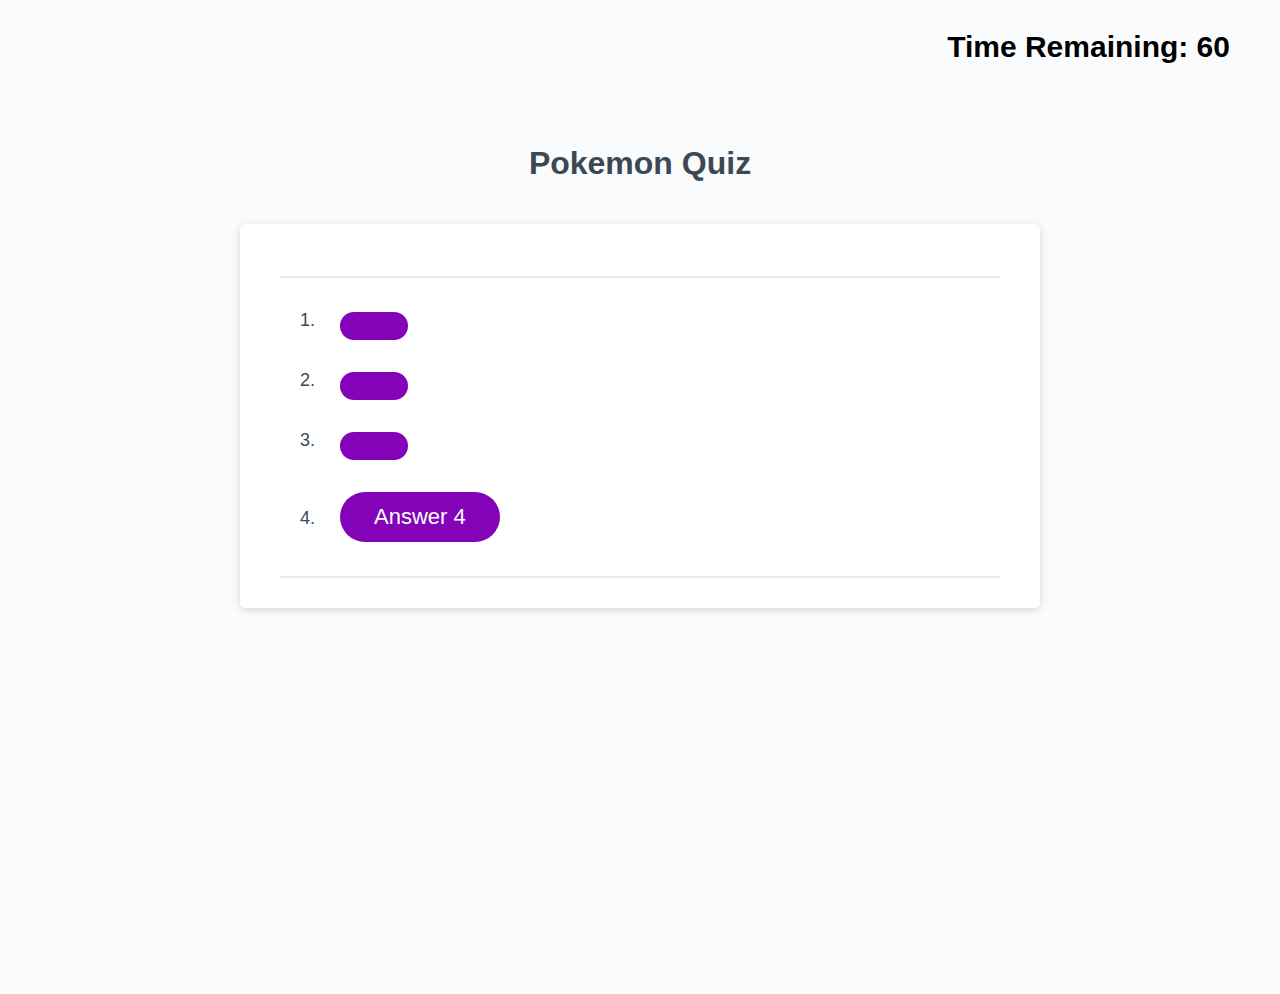
==== index.html @ 9985040c "adding event listeners/ timers" ====
<!DOCTYPE html>
<html lang="en">
  <head>
    <meta charset="UTF-8" />
    <meta name="viewport" content="width=device-width, initial-scale=1.0" />
    <meta http-equiv="X-UA-Compatible" content="ie=edge" />
    <title>Pokemon Quiz</title>
    <link rel="stylesheet" href="./styles.css" />
  </head>
  <body>
    <h3 id = time style="text-align:right;"></h3>
    <div class="wrapper">
      <header>
        <h1>Pokemon Quiz</h1>
      </header>
      <div class="card">
        <div class="card-header">
          <h2></h2>
        </div>
        <div class="card-body">
          <ol class="choice-buttons">
            <li><button id="answer1" class="btn"></button></li>
            <li><button id="answer2" class="btn"></button></li>
            <li><button id="answer3" class="btn"></button></li>
            <li><button id="answer4" class="btn">Answer 4</button></li>
          </ol>
        </div>
        <div class="card-footer">
          
        </div>
      </div>
    </div>
    <script src="script.js"></script>
  </body>
</html>
---- styles.css ----
*,
*::before,
*::after {
  box-sizing: border-box;
}

html,
body,
.wrapper {
  height: 100%;
  margin: 0;
  padding: 0;
}

body {
  font-family: sans-serif;
  background-color: #f9fbfd;
}

.wrapper {
  padding-top: 30px;
  padding-left: 20px;
  padding-right: 20px;
}

header {
  text-align: center;
  padding: 20px;
  padding-top: 0px;
  color: hsl(206, 17%, 28%);
}

#time{
  font-size: 30px;
  margin-right: 50px;
}

.card {
  background-color: hsl(0, 0%, 100%);
  border-radius: 5px;
  border-width: 1px;
  box-shadow: rgba(0, 0, 0, 0.15) 0px 2px 8px 0px;
  color: hsl(206, 17%, 28%);
  font-size: 18px;
  margin: 0 auto;
  max-width: 800px;
  padding: 30px 40px;
}

.card-header::after {
  content: " ";
  display: block;
  width: 100%;
  background: #e7e9eb;
  height: 2px;
}

.card-body {
  min-height: 100px;
  display: flex;
  flex-direction: column;
}

.card-footer {
  text-align: center;
}

.card-footer::before {
  content: " ";
  display: block;
  width: 100%;
  background: #e7e9eb;
  height: 2px;
}

.card-footer::after {
  content: " ";
  display: block;
  clear: both;
}

.btn {
  border: none;
  background-color: rgb(132, 2, 184);
  border-radius: 25px;
  box-shadow: rgba(0, 0, 0, 0.1) 0px 1px 6px 0px rgba(0, 0, 0, 0.2) 0px 1px 1px
    0px;
  color: hsl(0, 0%, 100%);
  display: inline-block;
  font-size: 22px;
  line-height: 22px;
  margin: 16px 16px 16px 20px;
  padding: 14px 34px;
  text-align: center;
  cursor: pointer;
}

button[disabled] {
  cursor: default;
  background: #c0c7cf;
}

button:hover {
  box-shadow: 0 0 5px 5px #888;
}

button:hover h3 {
  display: block
}


button:active {
  font-size: 180%;
  box-shadow: 0 0 10px #000 inset;
}



.float-right {
  float: right;
}

#password {
  -webkit-appearance: none;
  -moz-appearance: none;
  appearance: none;
  border: none;
  display: block;
  width: 100%;
  padding-top: 15px;
  padding-left: 15px;
  padding-right: 15px;
  padding-bottom: 85px;
  font-size: 1.2rem;
  text-align: center;
  margin-top: 10px;
  margin-bottom: 10px;
  border: 2px dashed #c0c7cf;
  border-radius: 6px;
  resize: none;
  overflow: hidden;
}

@media (max-width: 690px) {
  .btn {
    font-size: 1rem;
    margin: 16px 0px 0px 0px;
    padding: 10px 15px;
  }

  #password {
    font-size: 1rem;
  }
}

@media (max-width: 500px) {
  .btn {
    font-size: 0.8rem;
  }
}
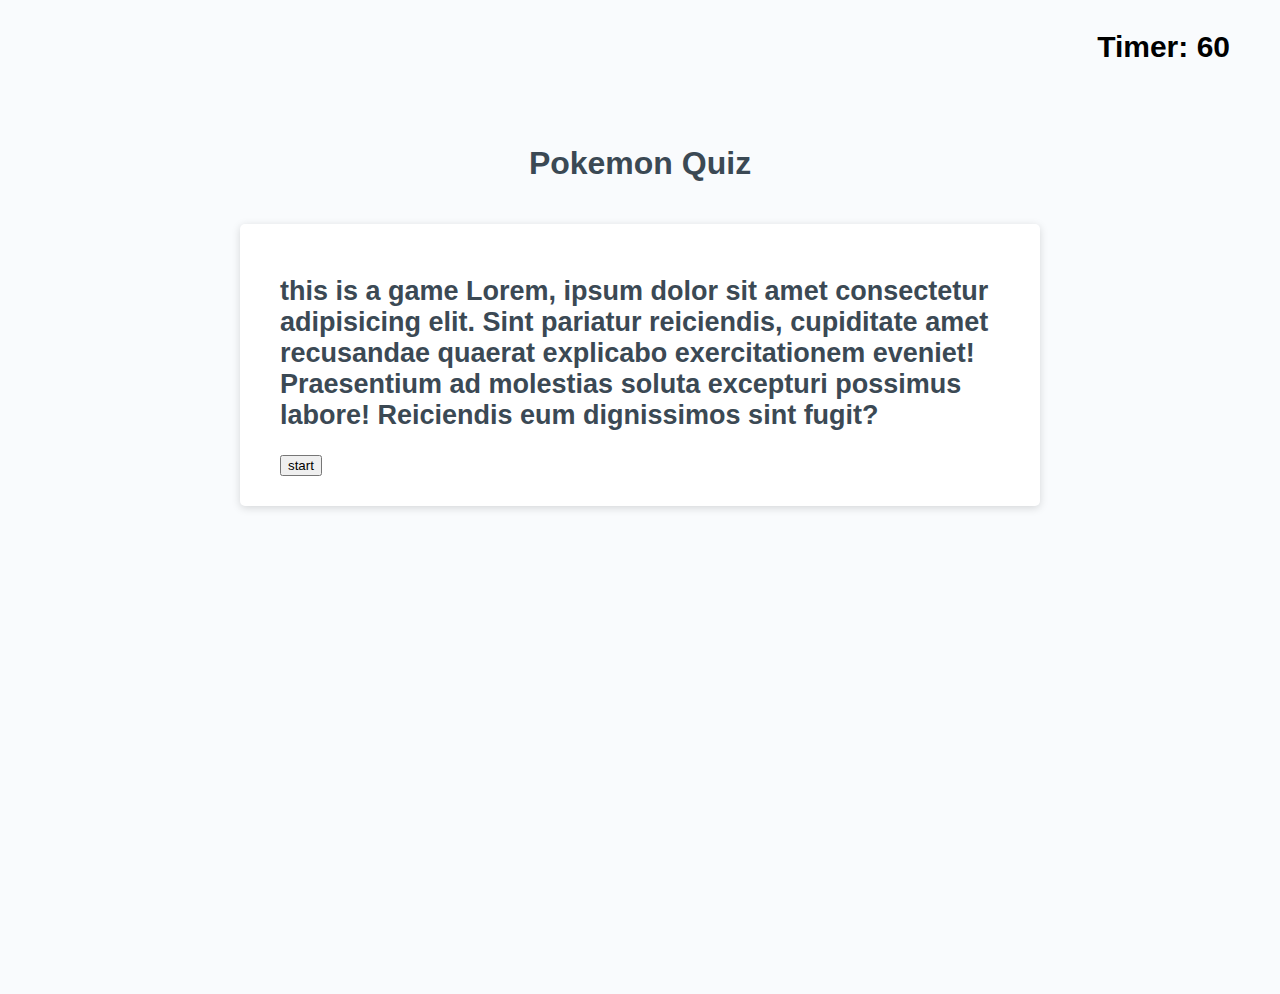
==== commit d1ada5f8: "rewrote majority of html and js" ====
--- a/index.html
+++ b/index.html
@@ -8,25 +8,23 @@
     <link rel="stylesheet" href="./styles.css" />
   </head>
   <body>
-    <h3 id = time style="text-align:right;"></h3>
+    <h3 id = time style="text-align:right;">Timer: <span id="timer">60</span></h3>
     <div class="wrapper">
       <header>
         <h1>Pokemon Quiz</h1>
       </header>
       <div class="card">
-        <div class="card-header">
-          <h2></h2>
+        <div class="start-screen">
+          <h2> this is a game Lorem, ipsum dolor sit amet consectetur adipisicing elit. Sint pariatur reiciendis, cupiditate amet recusandae quaerat explicabo exercitationem eveniet! Praesentium ad molestias soluta excepturi possimus labore! Reiciendis eum dignissimos sint fugit?</h2>
+          <button id="start">start</button>
         </div>
-        <div class="card-body">
-          <ol class="choice-buttons">
-            <li><button id="answer1" class="btn"></button></li>
-            <li><button id="answer2" class="btn"></button></li>
-            <li><button id="answer3" class="btn"></button></li>
-            <li><button id="answer4" class="btn">Answer 4</button></li>
-          </ol>
+        <div class="question-screen hide">
+          <h2 id="question">something</h2>
+          <div id="choices"></div>
         </div>
-        <div class="card-footer">
-          
+        <div class="high-score-screen hide">
+          <label for="initials-input">Initials:</label><br>
+          <input type="text" id="initials-input" name="initials"><br>
         </div>
       </div>
     </div>
--- a/styles.css
+++ b/styles.css
@@ -2,6 +2,10 @@
 *::before,
 *::after {
   box-sizing: border-box;
+}
+
+.hide {
+  display: none !important;
 }
 
 html,
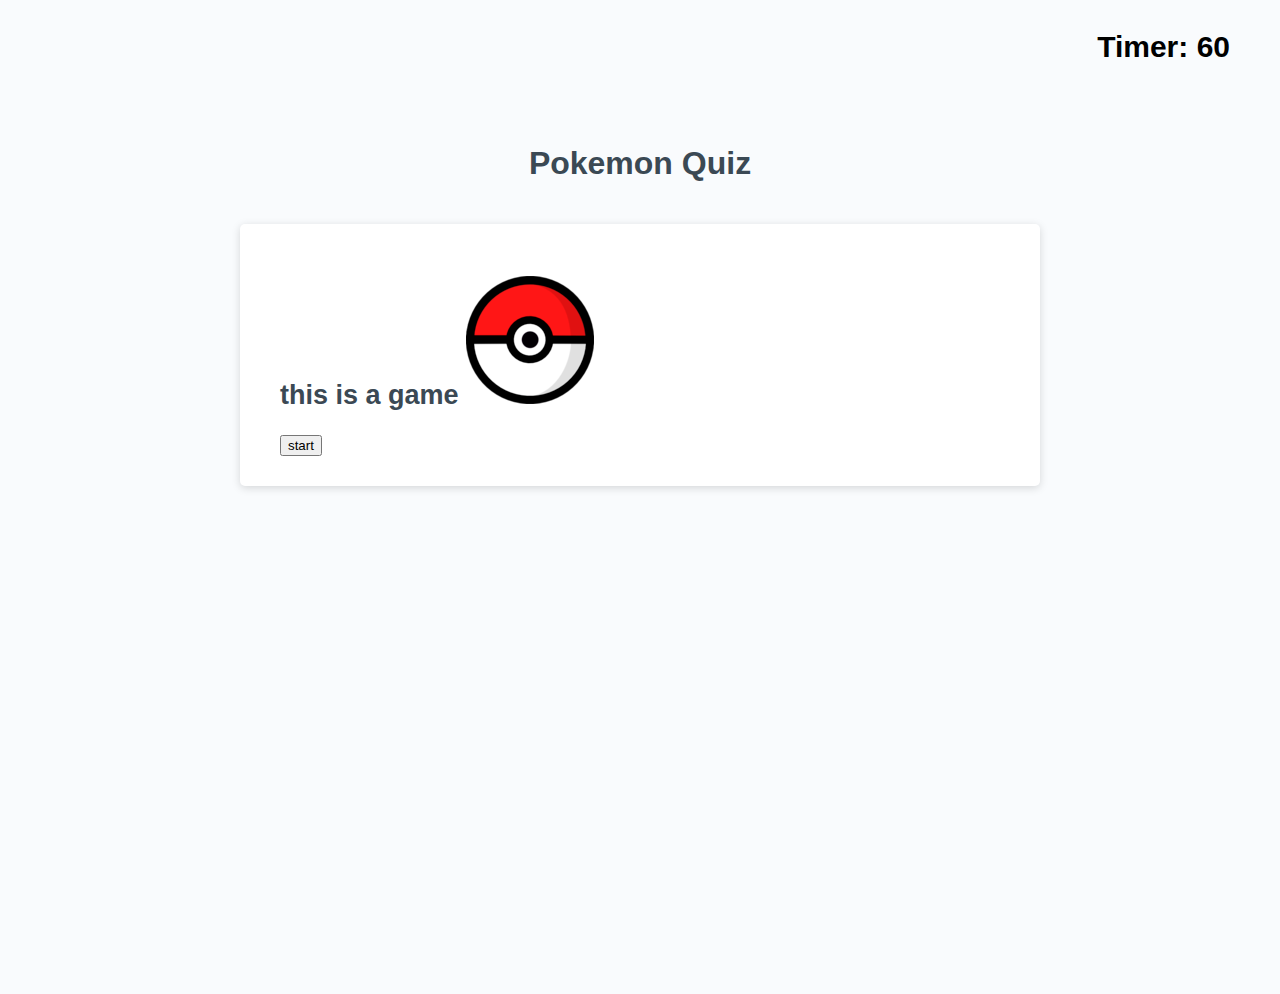
==== commit 76504a15: "added submit" ====
--- a/index.html
+++ b/index.html
@@ -9,25 +9,27 @@
   </head>
   <body>
     <h3 id = time style="text-align:right;">Timer: <span id="timer">60</span></h3>
-    <div class="wrapper">
+    <section class="wrapper">
       <header>
         <h1>Pokemon Quiz</h1>
       </header>
-      <div class="card">
-        <div class="start-screen">
-          <h2> this is a game Lorem, ipsum dolor sit amet consectetur adipisicing elit. Sint pariatur reiciendis, cupiditate amet recusandae quaerat explicabo exercitationem eveniet! Praesentium ad molestias soluta excepturi possimus labore! Reiciendis eum dignissimos sint fugit?</h2>
+      <section class="card">
+        <section class="start-screen">
+          <h2>  this is a game <img src="./Pokemon ball.png"> </h2>
           <button id="start">start</button>
-        </div>
-        <div class="question-screen hide">
+        </section>
+        <section class="question-screen hide">
           <h2 id="question">something</h2>
-          <div id="choices"></div>
-        </div>
-        <div class="high-score-screen hide">
+          <section id="choices"></section>
+          </section>
+        <section class="high-score-screen hide">
           <label for="initials-input">Initials:</label><br>
           <input type="text" id="initials-input" name="initials"><br>
-        </div>
-      </div>
-    </div>
+          <section id="submit"></section>
+          <section id="replay"></section>
+        </section>
+        </section>
+      </section>
     <script src="script.js"></script>
   </body>
 </html>
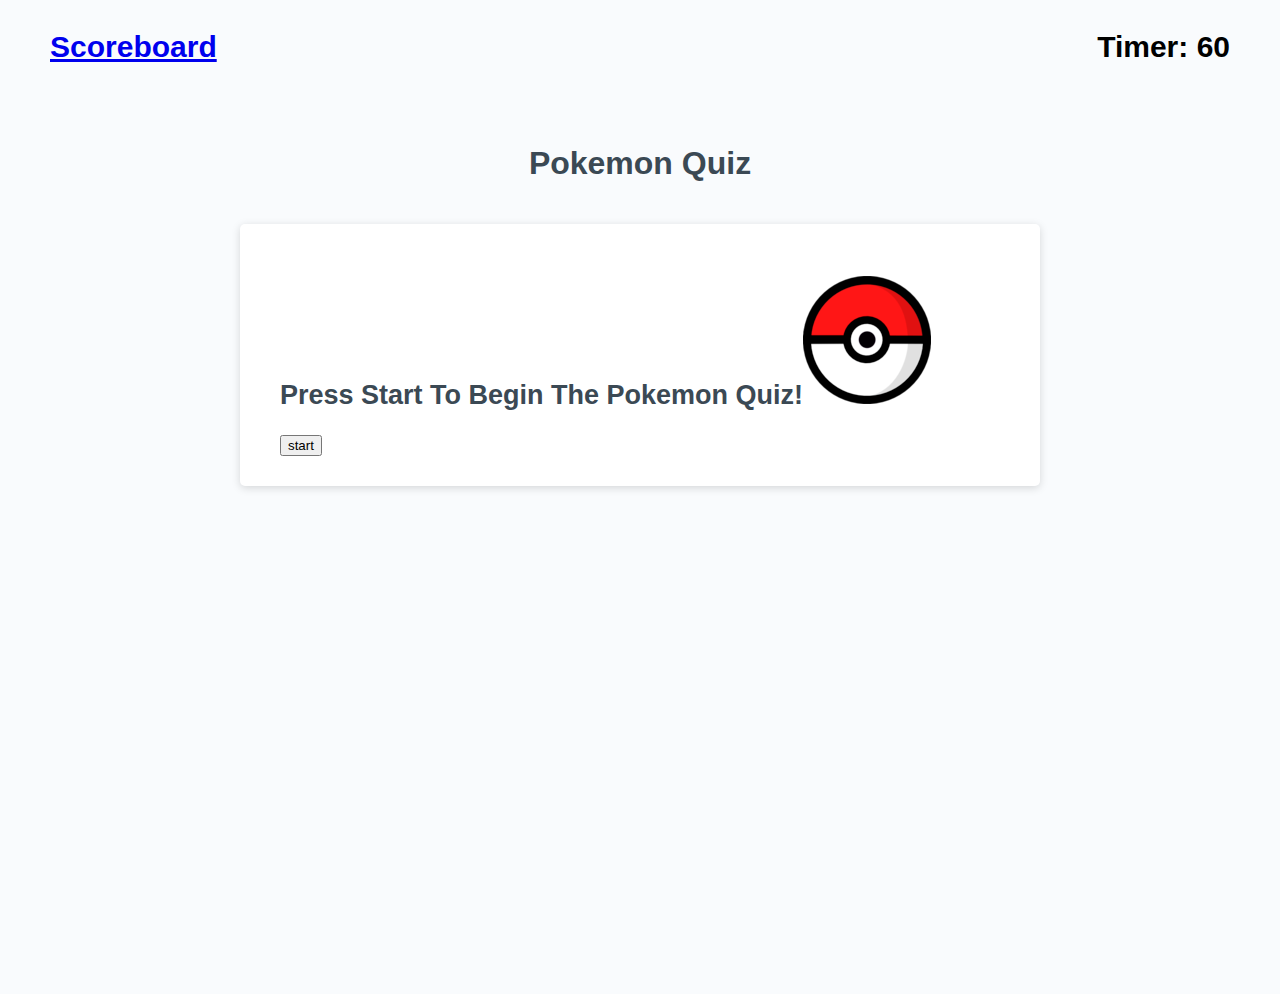
==== commit c5f76e63: "added scoreboard page and link" ====
--- a/index.html
+++ b/index.html
@@ -8,14 +8,17 @@
     <link rel="stylesheet" href="./styles.css" />
   </head>
   <body>
-    <h3 id = time style="text-align:right;">Timer: <span id="timer">60</span></h3>
+    <section id="upper-banner">
+      <h3 id = time >Timer: <span id="timer">60</span></h3>
+      <h3 id = scoreboard-link><a href="./score.html">Scoreboard</a></h3>
+    </section>
     <section class="wrapper">
       <header>
         <h1>Pokemon Quiz</h1>
       </header>
       <section class="card">
         <section class="start-screen">
-          <h2>  this is a game <img src="./Pokemon ball.png"> </h2>
+          <h2> Press Start To Begin The Pokemon Quiz!<img src="./Pokemon ball.png"> </h2>
           <button id="start">start</button>
         </section>
         <section class="question-screen hide">
--- a/styles.css
+++ b/styles.css
@@ -34,9 +34,16 @@
   color: hsl(206, 17%, 28%);
 }
 
+#scoreboard-link{
+  font-size: 30px;
+  margin-left: 50px;
+  display: inline-block;
+}
+
 #time{
   font-size: 30px;
   margin-right: 50px;
+  float: right;
 }
 
 .card {
@@ -124,26 +131,6 @@
   float: right;
 }
 
-#password {
-  -webkit-appearance: none;
-  -moz-appearance: none;
-  appearance: none;
-  border: none;
-  display: block;
-  width: 100%;
-  padding-top: 15px;
-  padding-left: 15px;
-  padding-right: 15px;
-  padding-bottom: 85px;
-  font-size: 1.2rem;
-  text-align: center;
-  margin-top: 10px;
-  margin-bottom: 10px;
-  border: 2px dashed #c0c7cf;
-  border-radius: 6px;
-  resize: none;
-  overflow: hidden;
-}
 
 @media (max-width: 690px) {
   .btn {
